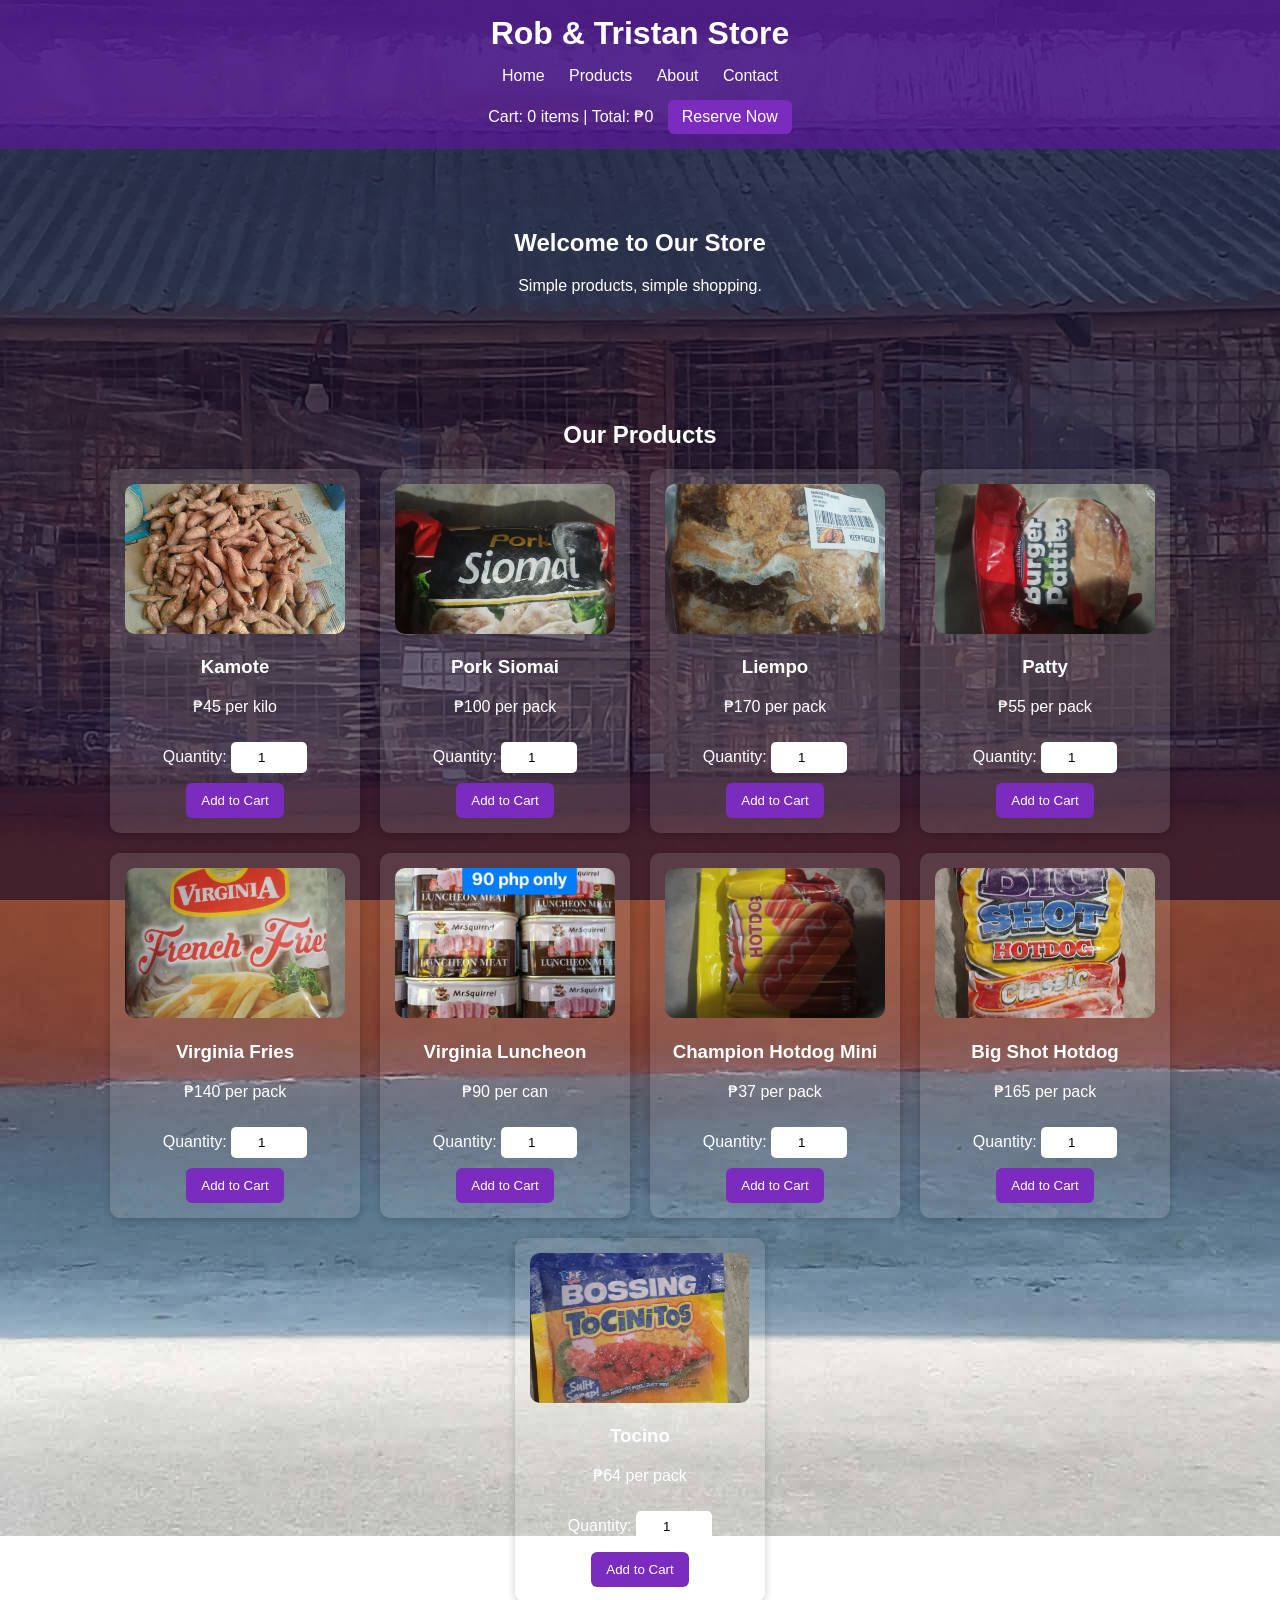
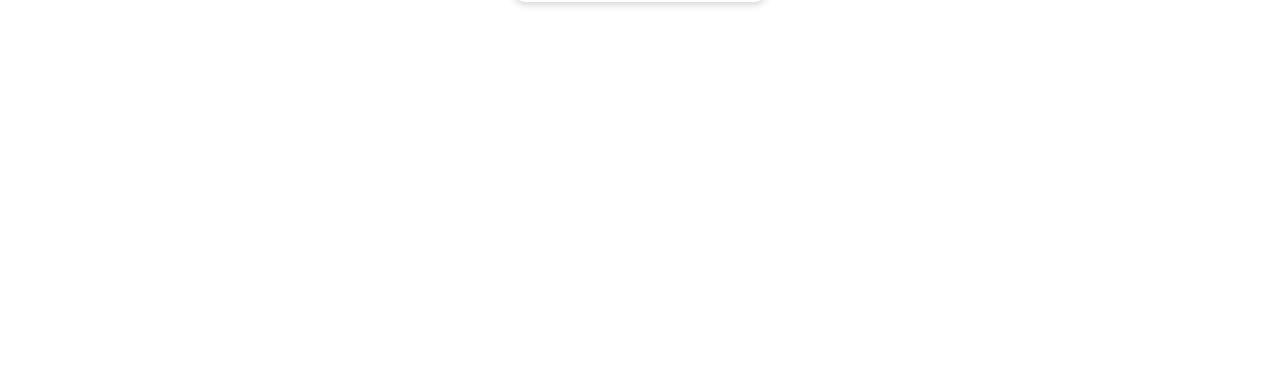
==== html/index.html @ 1b0b36cf "first commit" ====
<!DOCTYPE html>
<html lang="en">
<head>
  <meta charset="UTF-8">
  <meta name="viewport" content="width=device-width, initial-scale=1.0">
  <title>R&T Store</title>
  <link rel="stylesheet" href="../css/style.css">
</head>
<body>

  <header>
    <h1>Rob & Tristan Store</h1>

    <nav>
      <a href="#home">Home</a>
      <a href="#products">Products</a>
      <a href="#about">About</a>
      <a href="#contact">Contact</a>
    </nav>

    <div class="cart-box">
  Cart: <span id="cart-count">0</span> items |
  Total: ₱<span id="cart-total">0</span>
  <a href="reservation.html" class="cart-link">Reserve Now</a>
</div>
      
    </div>
  </header>

  <section id="home" class="hero">
    <h2>Welcome to Our Store</h2>
    <p>Simple  products, simple shopping.</p>
  </section>

  <section id="products" class="products">
  <h2>Our Products</h2>

  <div class="product-list">
    <div class="product-card">
      <img src="../images/product1.jpg" alt="Kamote">
      <h3>Kamote</h3>
      <p>₱45 per kilo</p>

      <label for="qty-kamote">Quantity:</label>
      <input type="number" id="qty-kamote" min="1" value="1">

      <button onclick="addToCart('Kamote', 45, 'qty-kamote')">Add to Cart</button>
    </div>

    <div class="product-card">
      <img src="../images/porksiomai.jpg" alt="Pork Siomai">
      <h3>Pork Siomai</h3>
      <p>₱100 per pack</p>

      <label for="qty-porksiomai">Quantity:</label>
      <input type="number" id="qty-porksiomai" min="1" value="1">

      <button onclick="addToCart('Pork Siomai', 100, 'qty-porksiomai')">Add to Cart</button>
    </div>

    <div class="product-card">
      <img src="../images/liempo.jpg" alt="Liempo">
      <h3>Liempo</h3>
      <p>₱170 per pack</p>

      <label for="qty-liempo">Quantity:</label>
      <input type="number" id="qty-liempo" min="1" value="1">

      <button onclick="addToCart('Liempo', 170, 'qty-liempo')">Add to Cart</button>
    </div>

    <div class="product-card">
      <img src="../images/patty.jpg" alt="Patty">
      <h3>Patty</h3>
      <p>₱55 per pack</p>

      <label for="qty-patty">Quantity:</label>
      <input type="number" id="qty-patty" min="1" value="1">

      <button onclick="addToCart('Patty', 55, 'qty-patty')">Add to Cart</button>
    </div>

    <div class="product-card">
      <img src="../images/fries.jpg" alt="Virginia Fries">
      <h3>Virginia Fries</h3>
      <p>₱140 per pack</p>

      <label for="qty-fries">Quantity:</label>
      <input type="number" id="qty-fries" min="1" value="1">

      <button onclick="addToCart('Virginia Fries', 140, 'qty-fries')">Add to Cart</button>
    </div>

    <div class="product-card">
      <img src="../images/luncheon.jpg" alt="Luncheon Meat">
      <h3>Virginia Luncheon</h3>
      <p>₱90 per can</p>

      <label for="qty-luncheon">Quantity:</label>
      <input type="number" id="qty-luncheon" min="1" value="1">

      <button onclick="addToCart('Virginia Luncheon', 90, 'qty-luncheon')">Add to Cart</button>
    </div>

    <div class="product-card">
      <img src="../images/hotdog.jpg" alt="Champion Hotdog Mini">
      <h3>Champion Hotdog Mini</h3>
      <p>₱37 per pack</p>

      <label for="qty-hotdog">Quantity:</label>
      <input type="number" id="qty-hotdog" min="1" value="1">

      <button onclick="addToCart('Champion Hotdog Mini', 37, 'qty-hotdog')">Add to Cart</button>
  </div>

   <div class="product-card">
      <img src="../images/bigshot.jpg" alt="Big Shot Hotdog">
      <h3>Big Shot Hotdog</h3>
      <p>₱165 per pack</p>

      <label for="qty-bigshot">Quantity:</label>
      <input type="number" id="qty-bigshot" min="1" value="1">

      <button onclick="addToCart('Big Shot Hotdog', 165, 'qty-bigshot')">Add to Cart</button>
  </div>

  <div class="product-card">
      <img src="../images/bossingtocino.png" alt="Tocino">
      <h3>Tocino</h3>
      <p>₱64 per pack</p>

      <label for="qty-tocino">Quantity:</label>
      <input type="number" id="qty-tocino" min="1" value="1">

      <button onclick="addToCart('Tocino', 64, 'qty-tocino')">Add to Cart</button>
  </div>
</section>
  <section id="about" class="about">
    <h2>About Us</h2>
    <p>We sell quality products at affordable prices.</p>
  </section>

  <section id="contact" class="contact">
    <h2>Contact</h2>
    <p>Email: mystore@gmail.com</p>
    <p>Phone: 09123456789</p>
  </section>

  <script src="../javascript/script.js"></script>
</body>
</html>
---- css/style.css ----
html {
  scroll-behavior: smooth;
}

body {
  margin: 0;
  font-family: Arial, sans-serif;
  color: white;
  background:
    linear-gradient(rgba(25, 10, 40, 0.65), rgba(25, 10, 40, 0.65)),
    url("../images/background.jpg");
  background-size: auto;
  background-position: center top;
  background-repeat: no-repeat;
  background-attachment: fixed;
}

header {
  background: rgba(90, 24, 154, 0.7);
  text-align: center;
  padding: 15px;
}

header h1 {
  margin: 0;
}

nav {
  margin-top: 15px;
}

nav a {
  color: white;
  text-decoration: none;
  margin: 0 10px;
}

nav a:hover {
  color: #d8b4ff;
}

.cart-box {
  margin-top: 15px;
}

.cart-link {
  display: inline-block;
  margin-left: 10px;
  padding: 8px 14px;
  background: #7b2cbf;
  color: white;
  text-decoration: none;
  border-radius: 6px;
}

.cart-link:hover {
  background: #9d4edd;
}

.hero {
  text-align: center;
  padding: 60px 20px;
}

.products,
.about,
.contact {
  text-align: center;
  padding: 30px 20px;
}

.product-list {
  display: flex;
  justify-content: center;
  gap: 20px;
  flex-wrap: wrap;
}

.product-card {
  width: calc(33.33% - 20px);
  max-width: 220px;
  padding: 15px;
  border-radius: 10px;
  background: rgba(255, 255, 255, 0.12);
  box-shadow: 0 2px 8px rgba(0, 0, 0, 0.2);
}

.product-card img {
  width: 100%;
  height: 150px;
  object-fit: cover;
  border-radius: 10px;
}

.product-card input[type="number"] {
  width: 60px;
  padding: 8px;
  margin: 10px 0;
  border: none;
  border-radius: 5px;
  text-align: center;
}

.product-card button,
.reserve-btn,
.form-box button {
  background: #7b2cbf;
  color: white;
  border: none;
  padding: 10px 15px;
  border-radius: 6px;
  cursor: pointer;
}

.product-card button:hover,
.form-box button:hover,
.reserve-btn:hover {
  background: #9d4edd;
}

.form-box {
  width: 360px;
  margin: 50px auto;
  padding: 20px;
  background: rgba(255, 255, 255, 0.12);
  border-radius: 10px;
  color: white;
}

.form-box input,
.form-box textarea {
  width: 100%;
  padding: 10px;
  margin-top: 5px;
  margin-bottom: 15px;
  border: none;
  border-radius: 5px;
  box-sizing: border-box;
}

.cart-summary {
  margin-bottom: 20px;
  padding: 15px;
  border-radius: 8px;
  background: rgba(0, 0, 0, 0.2);
}

.cart-summary h3 {
  margin-top: 0;
}

.back-link {
  display: inline-block;
  margin-top: 15px;
  color: white;
  text-decoration: none;
}

.back-link:hover {
  color: #d8b4ff;
}
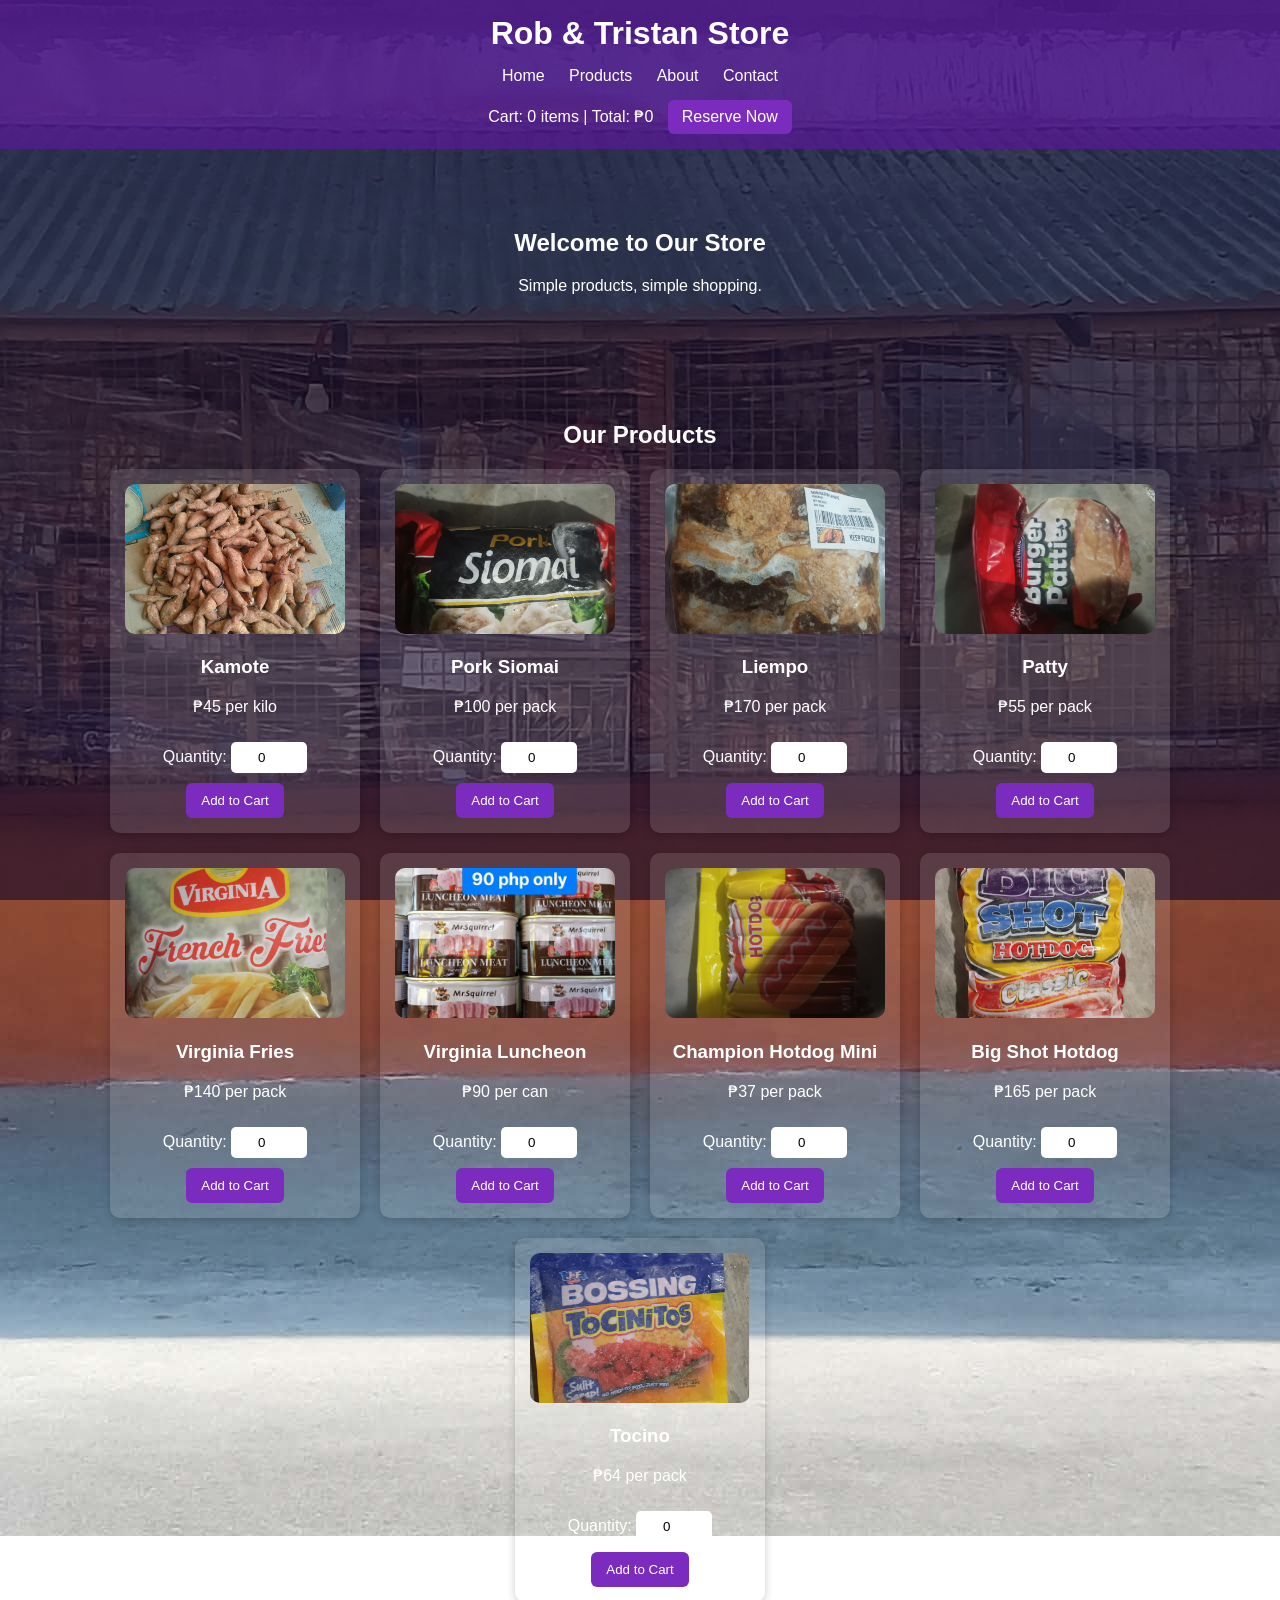
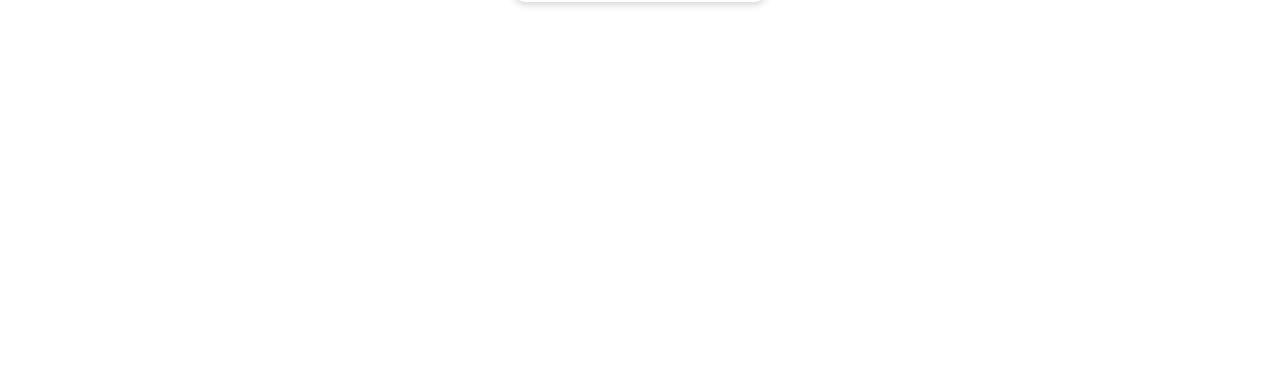
==== commit 2f7f734e: "modified" ====
--- a/html/index.html
+++ b/html/index.html
@@ -42,7 +42,7 @@
       <p>₱45 per kilo</p>
 
       <label for="qty-kamote">Quantity:</label>
-      <input type="number" id="qty-kamote" min="1" value="1">
+      <input type="number" id="qty-kamote" min="0" value="0">
 
       <button onclick="addToCart('Kamote', 45, 'qty-kamote')">Add to Cart</button>
     </div>
@@ -53,7 +53,7 @@
       <p>₱100 per pack</p>
 
       <label for="qty-porksiomai">Quantity:</label>
-      <input type="number" id="qty-porksiomai" min="1" value="1">
+      <input type="number" id="qty-porksiomai" min="0" value="0">
 
       <button onclick="addToCart('Pork Siomai', 100, 'qty-porksiomai')">Add to Cart</button>
     </div>
@@ -64,18 +64,18 @@
       <p>₱170 per pack</p>
 
       <label for="qty-liempo">Quantity:</label>
-      <input type="number" id="qty-liempo" min="1" value="1">
+      <input type="number" id="qty-liempo" min="0" value="0">
 
       <button onclick="addToCart('Liempo', 170, 'qty-liempo')">Add to Cart</button>
     </div>
 
     <div class="product-card">
-      <img src="../images/patty.jpg" alt="Patty">
+      <img src="../images/patty.jpg" alt="Burger Patty">
       <h3>Patty</h3>
       <p>₱55 per pack</p>
 
       <label for="qty-patty">Quantity:</label>
-      <input type="number" id="qty-patty" min="1" value="1">
+      <input type="number" id="qty-patty" min="0" value="0">
 
       <button onclick="addToCart('Patty', 55, 'qty-patty')">Add to Cart</button>
     </div>
@@ -86,7 +86,7 @@
       <p>₱140 per pack</p>
 
       <label for="qty-fries">Quantity:</label>
-      <input type="number" id="qty-fries" min="1" value="1">
+      <input type="number" id="qty-fries" min="0" value="0">
 
       <button onclick="addToCart('Virginia Fries', 140, 'qty-fries')">Add to Cart</button>
     </div>
@@ -97,7 +97,7 @@
       <p>₱90 per can</p>
 
       <label for="qty-luncheon">Quantity:</label>
-      <input type="number" id="qty-luncheon" min="1" value="1">
+      <input type="number" id="qty-luncheon" min="0" value="0">
 
       <button onclick="addToCart('Virginia Luncheon', 90, 'qty-luncheon')">Add to Cart</button>
     </div>
@@ -108,7 +108,7 @@
       <p>₱37 per pack</p>
 
       <label for="qty-hotdog">Quantity:</label>
-      <input type="number" id="qty-hotdog" min="1" value="1">
+      <input type="number" id="qty-hotdog" min="0" value="0">
 
       <button onclick="addToCart('Champion Hotdog Mini', 37, 'qty-hotdog')">Add to Cart</button>
   </div>
@@ -119,7 +119,7 @@
       <p>₱165 per pack</p>
 
       <label for="qty-bigshot">Quantity:</label>
-      <input type="number" id="qty-bigshot" min="1" value="1">
+      <input type="number" id="qty-bigshot" min="0" value="0">
 
       <button onclick="addToCart('Big Shot Hotdog', 165, 'qty-bigshot')">Add to Cart</button>
   </div>
@@ -130,7 +130,7 @@
       <p>₱64 per pack</p>
 
       <label for="qty-tocino">Quantity:</label>
-      <input type="number" id="qty-tocino" min="1" value="1">
+      <input type="number" id="qty-tocino" min="0" value="0">
 
       <button onclick="addToCart('Tocino', 64, 'qty-tocino')">Add to Cart</button>
   </div>
@@ -142,7 +142,7 @@
 
   <section id="contact" class="contact">
     <h2>Contact</h2>
-    <p>Email: mystore@gmail.com</p>
+    <p>Email: robskiegelo@gmail.com</p>
     <p>Phone: 09123456789</p>
   </section>
 
